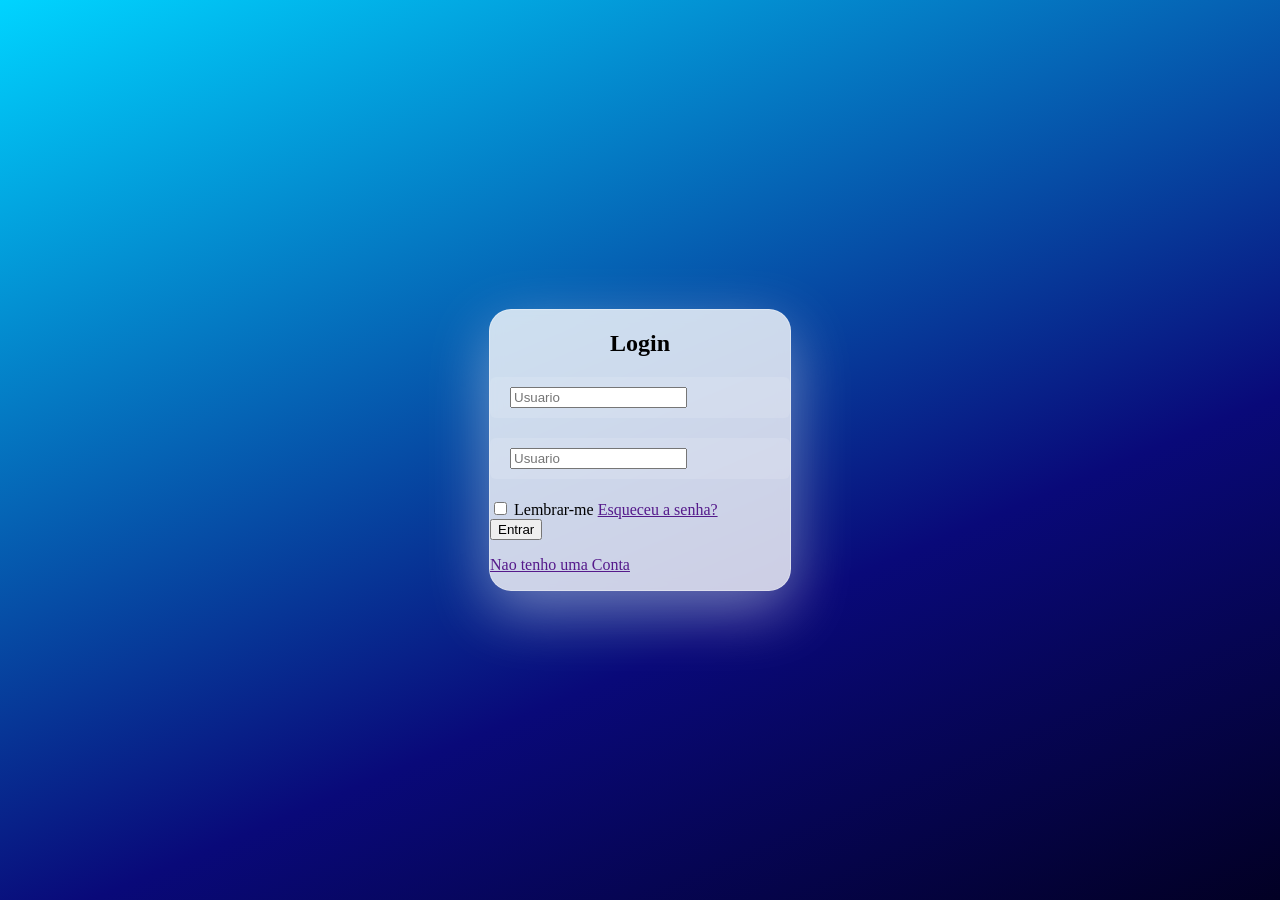
==== front-end/pages/login/login.html @ c8e91e9d "Fazendo a tela de Login" ====
<!DOCTYPE html>
<html lang="en">
<head>
    <meta charset="UTF-8">
    <meta name="viewport" content="width=device-width, initial-scale=1.0">
    <title>Login</title>
    <link rel="stylesheet" href="login.css">
</head>
<body>
    <div class="container">
        <div class="login-card">
            <h2>Login</h2>

            <form action="">

            <div class="input-box">
                <span class="icon"> <i class="fa-solid fa-user"></i></span>
                <input type="text" placeholder="Usuario">
            </div>
            <div class="input-box">
                <span class="icon"> <i class="fa-solid fa-lock"></i> </span>
                <input type="text" placeholder="Usuario">
            </div>
            <div class="options">
                <label>
                    <input type="checkbox"> Lembrar-me 
                </label>
                <a href="" class="link"> Esqueceu a senha? </a>
                
            </div>
            
            <button class="btn"> Entrar </button>

            <p class="link-p">
                <a href=""> Nao tenho uma Conta </a>
            </p>

            </form>
            
        </div>

    </div>
    
</body>
</html>
---- front-end/pages/login/login.css ----
body{
    margin: 0;
    padding: 0;
    background-image: background: #020024;
background: linear-gradient(337deg,rgba(2, 0, 36, 1) 0%, rgba(9, 9, 121, 1) 35%, rgba(0, 212, 255, 1) 100%);
background-size: cover;
height: 100vh;

}

.container{
    height: 100vh;
    display: flex;
    justify-content: center;
    align-items: center;

}

.login-card{
    width: 300px;
    background: rgba(255, 255, 255, 0.8);
    border: 1px solid rgba(255, 255, 255, 0.3); 
    border-radius: 22px;
    box-shadow: 0px 20px 60px rgba(255, 255, 255, 0.416);
    backdrop-filter: blur(7px);

}

h2{
    text-align: center;
    margin-bottom: 20px;

}

.input-box{
    display: flex;
    align-items: center;
    margin-bottom: 20px;
    background: rgba(255, 255, 255, 0.12);
    padding: 10px;
    border-radius: 6px;

}

.icon{
    margin-right: 10px;
}
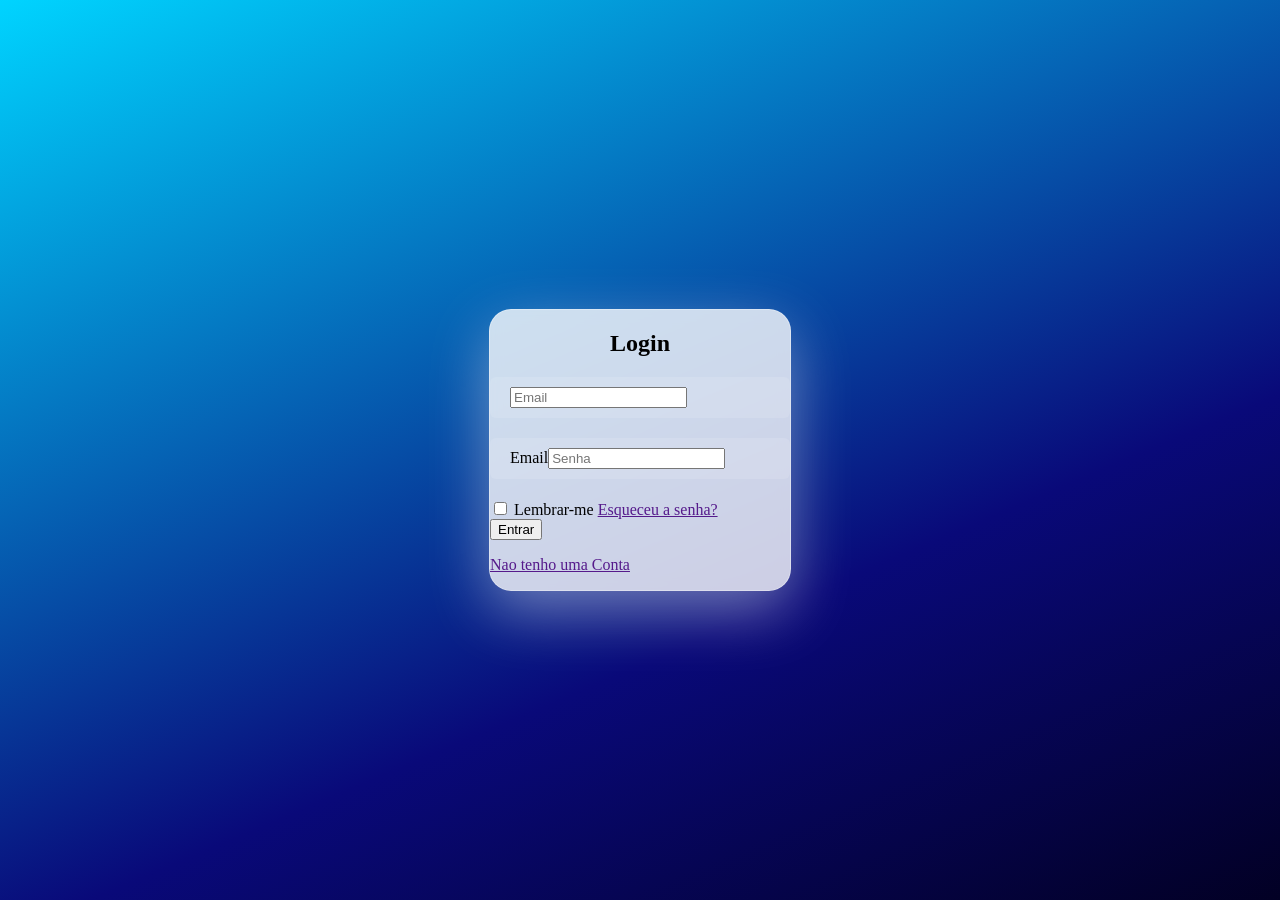
==== commit 1d9d9cbd: "colocando id e class nos inputs" ====
--- a/front-end/pages/login/login.html
+++ b/front-end/pages/login/login.html
@@ -15,16 +15,18 @@
 
             <div class="input-box">
                 <span class="icon"> <i class="fa-solid fa-user"></i></span>
-                <input type="text" placeholder="Usuario">
+                <input type="text" placeholder="Email" id="idEmail" class="email">
             </div>
             <div class="input-box">
                 <span class="icon"> <i class="fa-solid fa-lock"></i> </span>
-                <input type="text" placeholder="Usuario">
+                <label for="email">Email</label>
+                <input type="password" placeholder="Senha" class="senha" id="idPassword">
             </div>
             <div class="options">
-                <label>
-                    <input type="checkbox"> Lembrar-me 
-                </label>
+             
+                <input type="checkbox" name="lembrar">
+                <label for="lembrar">Lembrar-me</label> 
+                
                 <a href="" class="link"> Esqueceu a senha? </a>
                 
             </div>
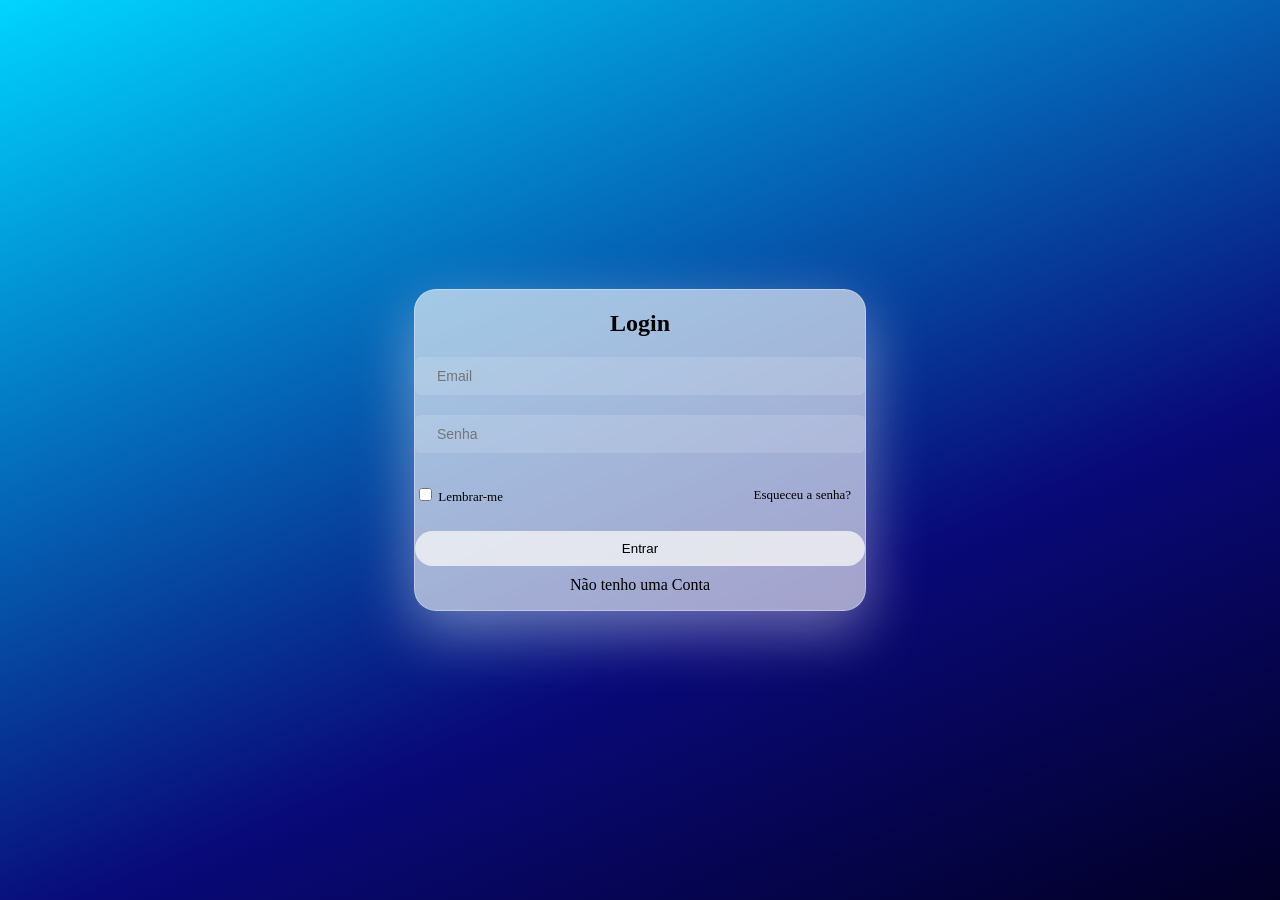
==== commit 04b23153: "terminei a parte visual do login" ====
--- a/front-end/pages/login/login.html
+++ b/front-end/pages/login/login.html
@@ -1,11 +1,13 @@
 <!DOCTYPE html>
 <html lang="en">
+
 <head>
     <meta charset="UTF-8">
     <meta name="viewport" content="width=device-width, initial-scale=1.0">
     <title>Login</title>
     <link rel="stylesheet" href="login.css">
 </head>
+
 <body>
     <div class="container">
         <div class="login-card">
@@ -13,35 +15,38 @@
 
             <form action="">
 
-            <div class="input-box">
-                <span class="icon"> <i class="fa-solid fa-user"></i></span>
-                <input type="text" placeholder="Email" id="idEmail" class="email">
-            </div>
-            <div class="input-box">
-                <span class="icon"> <i class="fa-solid fa-lock"></i> </span>
-                <label for="email">Email</label>
-                <input type="password" placeholder="Senha" class="senha" id="idPassword">
-            </div>
-            <div class="options">
-             
-                <input type="checkbox" name="lembrar">
-                <label for="lembrar">Lembrar-me</label> 
-                
-                <a href="" class="link"> Esqueceu a senha? </a>
-                
-            </div>
-            
-            <button class="btn"> Entrar </button>
+                <div class="input-box">
+                    <span class="icon"> <i class="fa-solid fa-user"></i></span>
+                    <input type="text" placeholder="Email" id="idEmail" class="email">
+                </div>
+                <div class="input-box">
+                    <span class="icon"><i class="fa-solid fa-lock"></i> </span>
+                    <label for="email"></label>
+                    <input type="password" placeholder="Senha" class="senha" id="idPassword">
+                </div>
+                <div class="options">
 
-            <p class="link-p">
-                <a href=""> Nao tenho uma Conta </a>
-            </p>
+                    <div>
+                        <input type="checkbox" name="lembrar">
+                        <label for="lembrar">Lembrar-me</label>
+                    </div>
+
+                    <a href="" class="link"> Esqueceu a senha? </a>
+
+                </div>
+
+                <button class="btn"> Entrar </button>
+
+                <p class="link-p">
+                    <a href="" class="link-p"> Não tenho uma Conta </a>
+                </p>
 
             </form>
-            
+
         </div>
 
     </div>
-    
+
 </body>
+
 </html>
--- a/front-end/pages/login/login.css
+++ b/front-end/pages/login/login.css
@@ -1,14 +1,14 @@
-body{
+body {
     margin: 0;
     padding: 0;
-    background-image: background: #020024;
-background: linear-gradient(337deg,rgba(2, 0, 36, 1) 0%, rgba(9, 9, 121, 1) 35%, rgba(0, 212, 255, 1) 100%);
-background-size: cover;
-height: 100vh;
+    background: #020024;
+    background: linear-gradient(337deg, rgba(2, 0, 36, 1) 0%, rgba(9, 9, 121, 1) 35%, rgba(0, 212, 255, 1) 100%);
+    background-size: cover;
+    height: 100vh;
 
 }
 
-.container{
+.container {
     height: 100vh;
     display: flex;
     justify-content: center;
@@ -16,23 +16,23 @@
 
 }
 
-.login-card{
-    width: 300px;
-    background: rgba(255, 255, 255, 0.8);
-    border: 1px solid rgba(255, 255, 255, 0.3); 
+.login-card {
+    width: 450px;
+    background: rgba(255, 255, 255, 0.63);
+    border: 1px solid rgba(255, 255, 255, 0.3);
     border-radius: 22px;
     box-shadow: 0px 20px 60px rgba(255, 255, 255, 0.416);
     backdrop-filter: blur(7px);
 
 }
 
-h2{
+h2 {
     text-align: center;
     margin-bottom: 20px;
 
 }
 
-.input-box{
+.input-box {
     display: flex;
     align-items: center;
     margin-bottom: 20px;
@@ -42,6 +42,54 @@
 
 }
 
-.icon{
+.icon {
     margin-right: 10px;
+
 }
+
+.input-box input {
+    background: rgba(0, 0, 0, 0.12);
+    flex: 1;
+    background: none;
+    border: none;
+    outline: none;
+    font-size: 14px;
+
+} 
+
+.options {
+    display: flex;
+    justify-content: space-between;
+    align-items: center;
+    margin-bottom: 14px;
+    font-size: 13px;
+    color: black;
+
+}
+
+.link {
+    color: black;
+    text-decoration: none;
+    margin: 14px;
+
+}
+
+.link-p {
+    text-align: center;
+    margin-top: 10px;
+    color: black;
+    text-decoration: none;
+
+}
+
+.btn {
+    width: 450px;
+    padding: 10px;
+    background: rgb(255, 255, 255)
+    color black;
+    border: none;
+    border-radius: 20px;
+    cursor: pointer;
+    background-color: rgba(245, 245, 245, 0.788);
+
+}
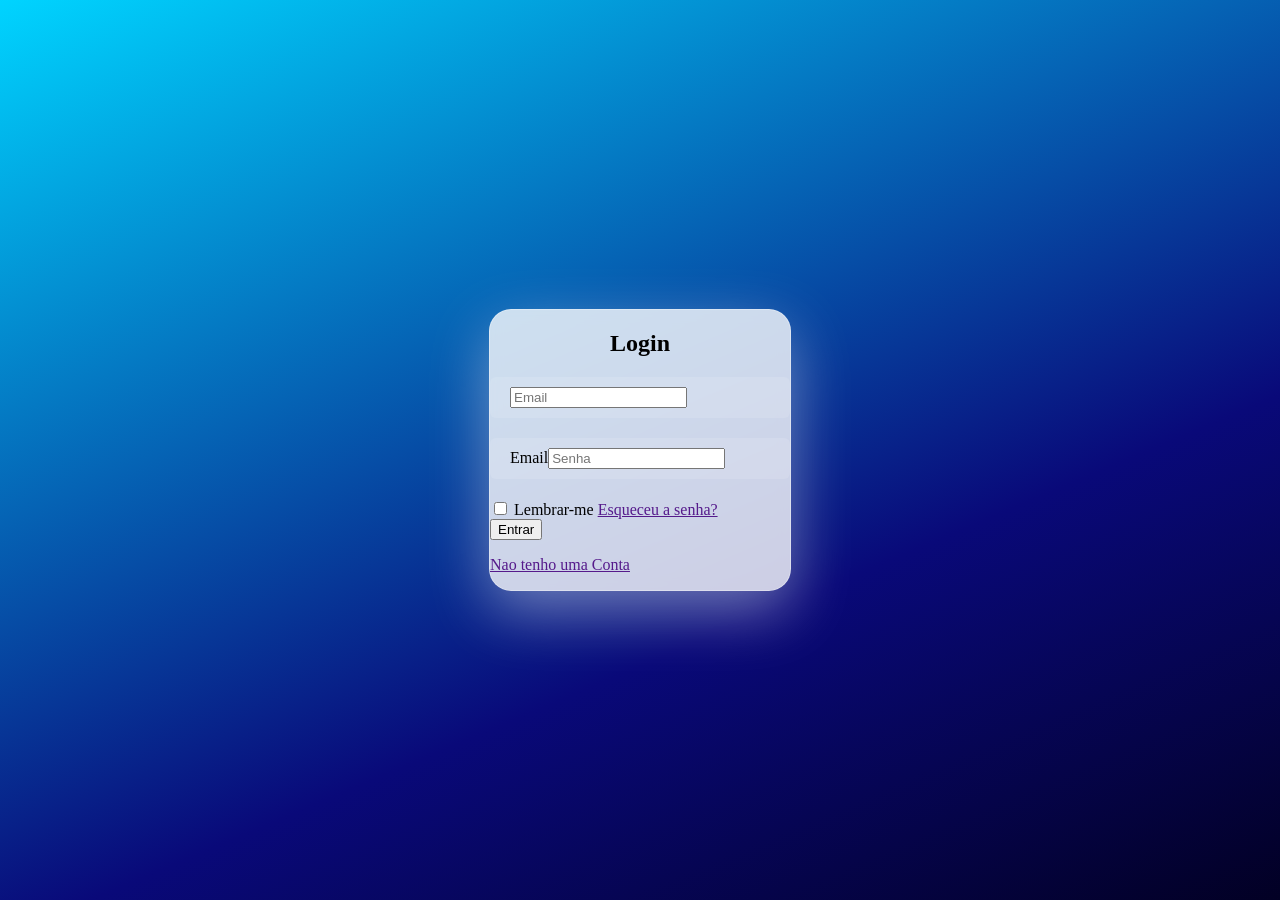
==== commit 651507f3: "Captando os inputs" ====
--- a/front-end/pages/login/login.html
+++ b/front-end/pages/login/login.html
@@ -1,13 +1,11 @@
 <!DOCTYPE html>
 <html lang="en">
-
 <head>
     <meta charset="UTF-8">
     <meta name="viewport" content="width=device-width, initial-scale=1.0">
     <title>Login</title>
     <link rel="stylesheet" href="login.css">
 </head>
-
 <body>
     <div class="container">
         <div class="login-card">
@@ -15,38 +13,35 @@
 
             <form action="">
 
-                <div class="input-box">
-                    <span class="icon"> <i class="fa-solid fa-user"></i></span>
-                    <input type="text" placeholder="Email" id="idEmail" class="email">
-                </div>
-                <div class="input-box">
-                    <span class="icon"><i class="fa-solid fa-lock"></i> </span>
-                    <label for="email"></label>
-                    <input type="password" placeholder="Senha" class="senha" id="idPassword">
-                </div>
-                <div class="options">
+            <div class="input-box">
+                <span class="icon"> <i class="fa-solid fa-user"></i></span>
+                <input type="text" placeholder="Email" id="idEmail" class="email" >
+            </div>
+            <div class="input-box">
+                <span class="icon"> <i class="fa-solid fa-lock"></i> </span>
+                <label for="email">Email</label>
+                <input type="password" placeholder="Senha" class="senha" id="idPassword">
+            </div>
+            <div class="options">
+             
+                <input type="checkbox" name="lembrar">
+                <label for="lembrar">Lembrar-me</label> 
+                
+                <a href="" class="link"> Esqueceu a senha? </a>
+                
+            </div>
+            
+            <button class="btn" type="submit" id="btnLogin"> Entrar </button>
 
-                    <div>
-                        <input type="checkbox" name="lembrar">
-                        <label for="lembrar">Lembrar-me</label>
-                    </div>
-
-                    <a href="" class="link"> Esqueceu a senha? </a>
-
-                </div>
-
-                <button class="btn"> Entrar </button>
-
-                <p class="link-p">
-                    <a href="" class="link-p"> Não tenho uma Conta </a>
-                </p>
+            <p class="link-p">
+                <a href=""> Nao tenho uma Conta </a>
+            </p>
 
             </form>
-
+            
         </div>
 
     </div>
-
+    <script type="module" src="login.js"></script>
 </body>
-
 </html>
--- a/front-end/pages/login/login.css
+++ b/front-end/pages/login/login.css
@@ -1,7 +1,6 @@
 body {
     margin: 0;
     padding: 0;
-    background: #020024;
     background: linear-gradient(337deg, rgba(2, 0, 36, 1) 0%, rgba(9, 9, 121, 1) 35%, rgba(0, 212, 255, 1) 100%);
     background-size: cover;
     height: 100vh;
@@ -17,8 +16,8 @@
 }
 
 .login-card {
-    width: 450px;
-    background: rgba(255, 255, 255, 0.63);
+    width: 300px;
+    background: rgba(255, 255, 255, 0.8);
     border: 1px solid rgba(255, 255, 255, 0.3);
     border-radius: 22px;
     box-shadow: 0px 20px 60px rgba(255, 255, 255, 0.416);
@@ -44,52 +43,4 @@
 
 .icon {
     margin-right: 10px;
-
-}
-
-.input-box input {
-    background: rgba(0, 0, 0, 0.12);
-    flex: 1;
-    background: none;
-    border: none;
-    outline: none;
-    font-size: 14px;
-
-} 
-
-.options {
-    display: flex;
-    justify-content: space-between;
-    align-items: center;
-    margin-bottom: 14px;
-    font-size: 13px;
-    color: black;
-
-}
-
-.link {
-    color: black;
-    text-decoration: none;
-    margin: 14px;
-
-}
-
-.link-p {
-    text-align: center;
-    margin-top: 10px;
-    color: black;
-    text-decoration: none;
-
-}
-
-.btn {
-    width: 450px;
-    padding: 10px;
-    background: rgb(255, 255, 255)
-    color black;
-    border: none;
-    border-radius: 20px;
-    cursor: pointer;
-    background-color: rgba(245, 245, 245, 0.788);
-
 }
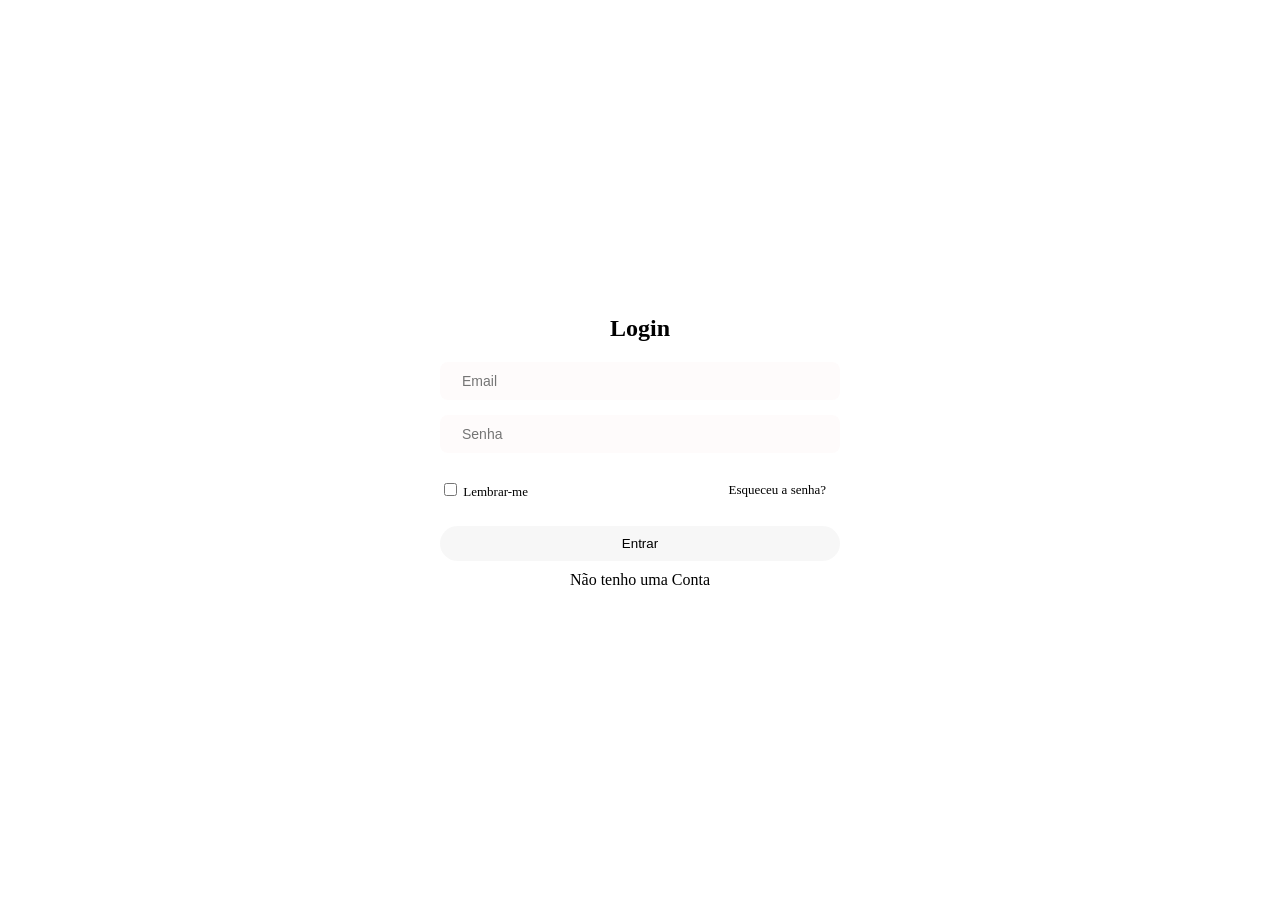
==== commit fe4596a8: "refinei o login e fiz a base do  js" ====
--- a/front-end/pages/login/login.html
+++ b/front-end/pages/login/login.html
@@ -1,11 +1,13 @@
 <!DOCTYPE html>
 <html lang="en">
+
 <head>
     <meta charset="UTF-8">
     <meta name="viewport" content="width=device-width, initial-scale=1.0">
     <title>Login</title>
     <link rel="stylesheet" href="login.css">
 </head>
+
 <body>
     <div class="container">
         <div class="login-card">
@@ -13,35 +15,39 @@
 
             <form action="">
 
-            <div class="input-box">
-                <span class="icon"> <i class="fa-solid fa-user"></i></span>
-                <input type="text" placeholder="Email" id="idEmail" class="email" >
-            </div>
-            <div class="input-box">
-                <span class="icon"> <i class="fa-solid fa-lock"></i> </span>
-                <label for="email">Email</label>
-                <input type="password" placeholder="Senha" class="senha" id="idPassword">
-            </div>
-            <div class="options">
-             
-                <input type="checkbox" name="lembrar">
-                <label for="lembrar">Lembrar-me</label> 
-                
-                <a href="" class="link"> Esqueceu a senha? </a>
-                
-            </div>
-            
-            <button class="btn" type="submit" id="btnLogin"> Entrar </button>
+                <div class="input-box">
+                    <span class="icon"> <i class="fa-solid fa-user"></i></span>
+                    <input type="text" placeholder="Email" id="idEmail" class="email">
+                </div>
+                <div class="input-box">
+                    <span class="icon"><i class="fa-solid fa-lock"></i> </span>
+                    <label for="email"></label>
+                    <input type="password" placeholder="Senha" class="senha" id="idPassword">
+                </div>
+                <div class="options">
 
-            <p class="link-p">
-                <a href=""> Nao tenho uma Conta </a>
-            </p>
+                    <div>
+                        <input type="checkbox" name="lembrar">
+                        <label for="lembrar">Lembrar-me</label>
+                    </div>
+
+                    <a href="" class="link"> Esqueceu a senha? </a>
+
+                </div>
+
+                <button class="btn" id="bttn"> Entrar </button>
+
+
+                <p class="link-p">
+                    <a href="" class="link-p"> Não tenho uma Conta </a>
+                </p>
 
             </form>
-            
+
         </div>
 
     </div>
-    <script type="module" src="login.js"></script>
+        <script src="login.js"></script>
 </body>
+
 </html>
--- a/front-end/pages/login/login.css
+++ b/front-end/pages/login/login.css
@@ -1,7 +1,7 @@
 body {
     margin: 0;
     padding: 0;
-    background: linear-gradient(337deg, rgba(2, 0, 36, 1) 0%, rgba(9, 9, 121, 1) 35%, rgba(0, 212, 255, 1) 100%);
+    background-image: url(https://www.confeticidad.com/wp-content/uploads/Colores-tristes-scaled.jpg);
     background-size: cover;
     height: 100vh;
 
@@ -16,12 +16,12 @@
 }
 
 .login-card {
-    width: 300px;
-    background: rgba(255, 255, 255, 0.8);
+    width: 400px;
+    background: rgba(255, 255, 255, 0.63);
     border: 1px solid rgba(255, 255, 255, 0.3);
     border-radius: 22px;
     box-shadow: 0px 20px 60px rgba(255, 255, 255, 0.416);
-    backdrop-filter: blur(7px);
+    backdrop-filter: blur(4px);
 
 }
 
@@ -34,13 +34,61 @@
 .input-box {
     display: flex;
     align-items: center;
-    margin-bottom: 20px;
-    background: rgba(255, 255, 255, 0.12);
+    margin-bottom: 15px;
+    background: rgba(175, 71, 71, 0.021);
     padding: 10px;
-    border-radius: 6px;
+    border-radius: 8px;
 
 }
 
 .icon {
     margin-right: 10px;
+
+}
+
+.input-box input {
+    background: rgba(0, 0, 0, 0.12);
+    flex: 1;
+    background: none;
+    border: none;
+    outline: none;
+    font-size: 14px;
+
+} 
+
+.options {
+    display: flex;
+    justify-content: space-between;
+    align-items: center;
+    margin-bottom: 14px;
+    font-size: 13px;
+    color: black;
+
+}
+
+.link {
+    color: black;
+    text-decoration: none;
+    margin: 14px;
+
+}
+
+.link-p {
+    text-align: center;
+    margin-top: 10px;
+    color: black;
+    text-decoration: none;
+
+}
+
+.btn {
+    width: 400px;
+    padding: 10px;
+    background: rgb(255, 255, 255)
+    color black;
+    border: none;
+    border-radius: 20px;
+    cursor: pointer;
+    background-color: rgba(245, 245, 245, 0.788);
+
 }
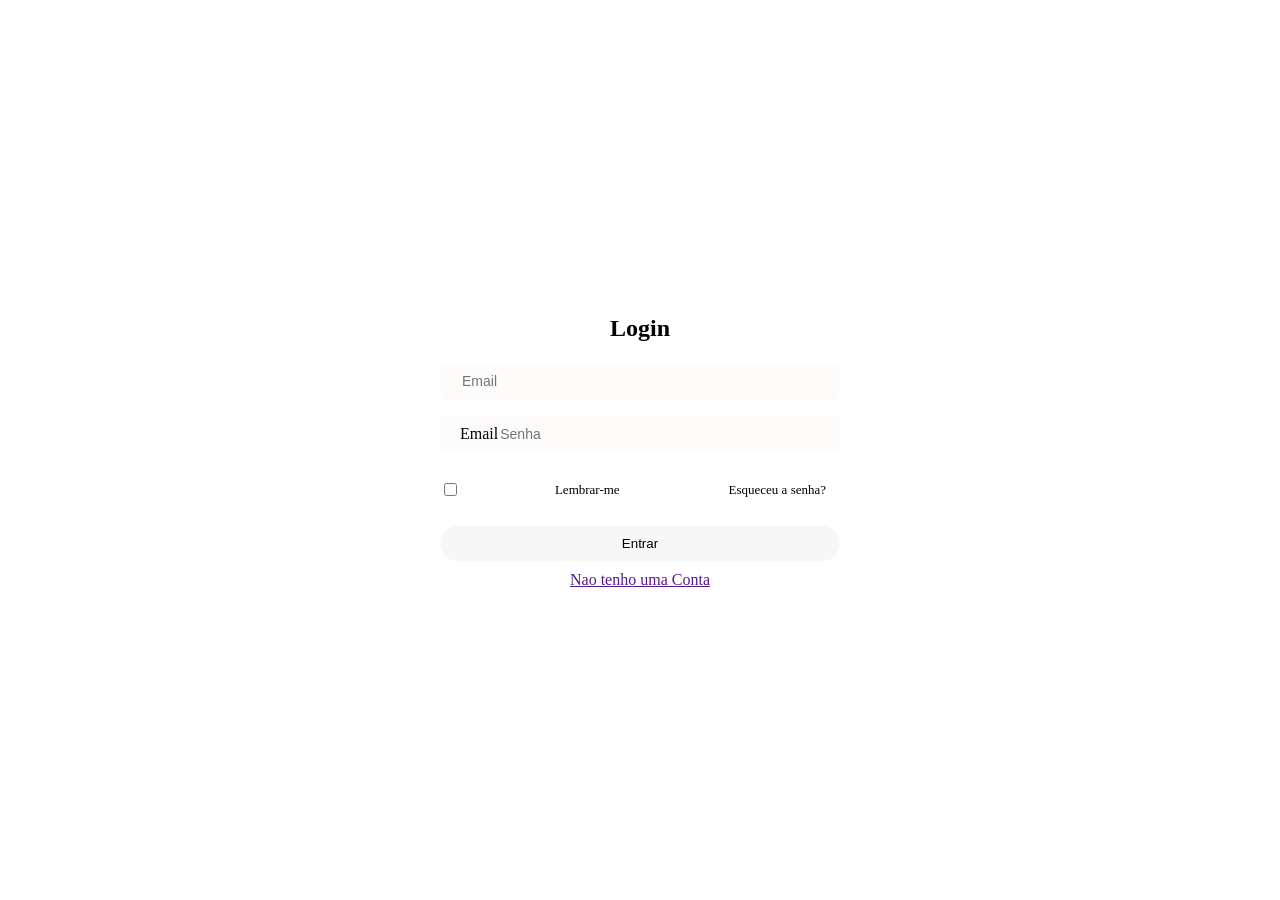
==== commit cf41dd78: "Testantado" ====
--- a/front-end/pages/login/login.html
+++ b/front-end/pages/login/login.html
@@ -1,13 +1,11 @@
 <!DOCTYPE html>
 <html lang="en">
-
 <head>
     <meta charset="UTF-8">
     <meta name="viewport" content="width=device-width, initial-scale=1.0">
     <title>Login</title>
     <link rel="stylesheet" href="login.css">
 </head>
-
 <body>
     <div class="container">
         <div class="login-card">
@@ -15,39 +13,35 @@
 
             <form action="">
 
-                <div class="input-box">
-                    <span class="icon"> <i class="fa-solid fa-user"></i></span>
-                    <input type="text" placeholder="Email" id="idEmail" class="email">
-                </div>
-                <div class="input-box">
-                    <span class="icon"><i class="fa-solid fa-lock"></i> </span>
-                    <label for="email"></label>
-                    <input type="password" placeholder="Senha" class="senha" id="idPassword">
-                </div>
-                <div class="options">
+            <div class="input-box">
+                <span class="icon"> <i class="fa-solid fa-user"></i></span>
+                <input type="text" placeholder="Email" id="idEmail" class="email" >
+            </div>
+            <div class="input-box">
+                <span class="icon"> <i class="fa-solid fa-lock"></i> </span>
+                <label for="email">Email</label>
+                <input type="password" placeholder="Senha" class="senha" id="idPassword">
+            </div>
+            <div class="options">
+             
+                <input type="checkbox" name="lembrar">
+                <label for="lembrar">Lembrar-me</label> 
+                
+                <a href="#" class="link"> Esqueceu a senha? </a>
+                
+            </div>
+            
+            <button class="btn" type="submit" id="btnLogin"> Entrar </button>
 
-                    <div>
-                        <input type="checkbox" name="lembrar">
-                        <label for="lembrar">Lembrar-me</label>
-                    </div>
-
-                    <a href="" class="link"> Esqueceu a senha? </a>
-
-                </div>
-
-                <button class="btn" id="bttn"> Entrar </button>
-
-
-                <p class="link-p">
-                    <a href="" class="link-p"> Não tenho uma Conta </a>
-                </p>
+            <p class="link-p">
+                <a href=""> Nao tenho uma Conta </a>
+            </p>
 
             </form>
-
+            
         </div>
 
     </div>
-        <script src="login.js"></script>
+    <script type="module" src="login.js"></script>
 </body>
-
 </html>
--- a/front-end/pages/login/login.css
+++ b/front-end/pages/login/login.css
@@ -1,7 +1,11 @@
 body {
     margin: 0;
     padding: 0;
+<<<<<<< HEAD
     background-image: url(https://www.confeticidad.com/wp-content/uploads/Colores-tristes-scaled.jpg);
+=======
+    background: linear-gradient(337deg, rgba(2, 0, 36, 1) 0%, rgba(9, 9, 121, 1) 35%, rgba(0, 212, 255, 1) 100%);
+>>>>>>> 521f10d60414d9a2a125ad42f562e4670a108313
     background-size: cover;
     height: 100vh;
 
@@ -16,8 +20,13 @@
 }
 
 .login-card {
+<<<<<<< HEAD
     width: 400px;
     background: rgba(255, 255, 255, 0.63);
+=======
+    width: 300px;
+    background: rgba(255, 255, 255, 0.185);
+>>>>>>> 521f10d60414d9a2a125ad42f562e4670a108313
     border: 1px solid rgba(255, 255, 255, 0.3);
     border-radius: 22px;
     box-shadow: 0px 20px 60px rgba(255, 255, 255, 0.416);
@@ -43,6 +52,7 @@
 
 .icon {
     margin-right: 10px;
+<<<<<<< HEAD
 
 }
 
@@ -91,4 +101,6 @@
     cursor: pointer;
     background-color: rgba(245, 245, 245, 0.788);
 
+=======
+>>>>>>> 521f10d60414d9a2a125ad42f562e4670a108313
 }
